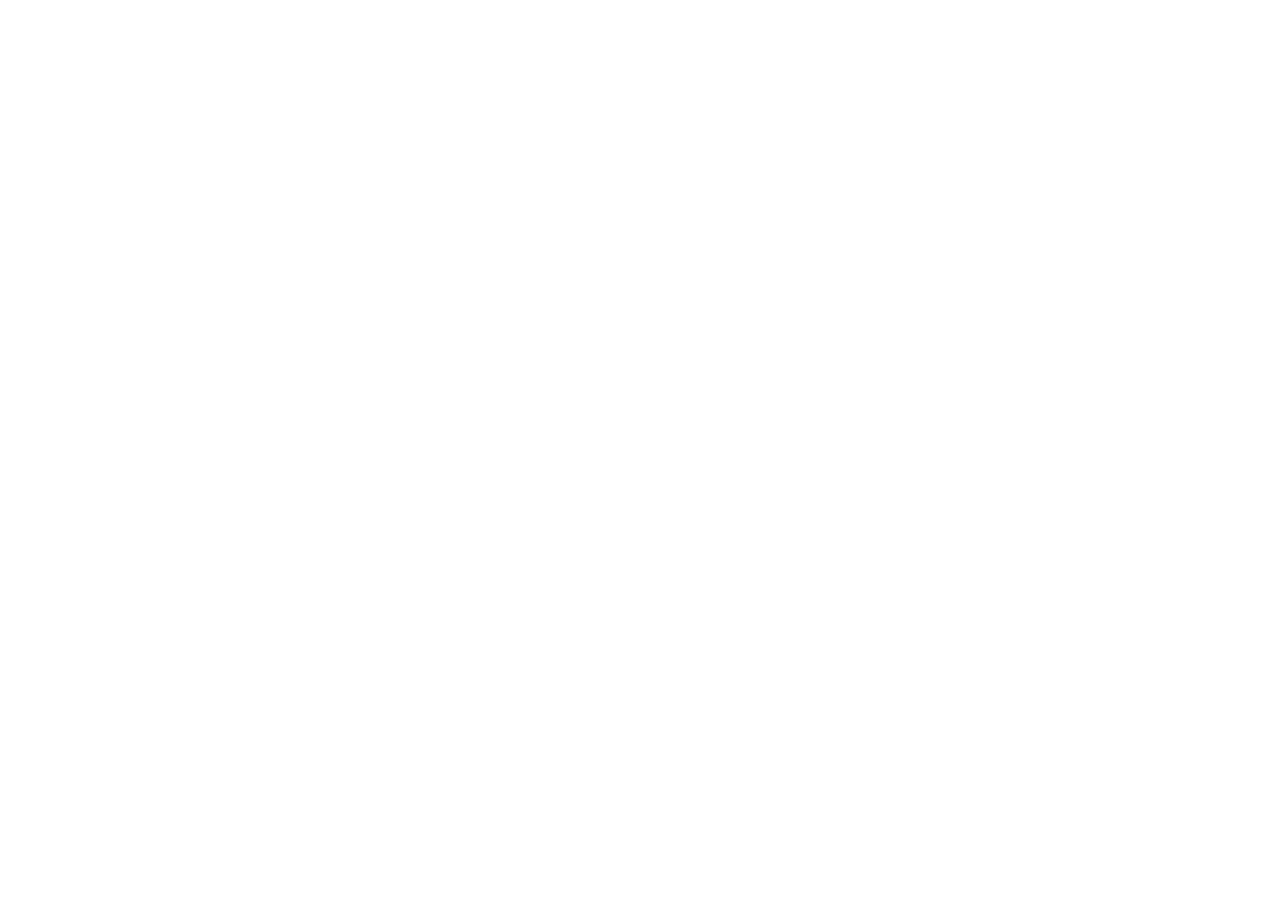
==== index.html @ 5c6f1372 "added files" ====
<!DOCTYPE html>
<html lang="en">
  <head>
    <meta charset="UTF-8" />
    <meta http-equiv="X-UA-Compatible" content="IE=edge" />
    <meta name="viewport" content="width=device-width, initial-scale=1.0" />
    <title>Document</title>
  </head>
  <body></body>
</html>
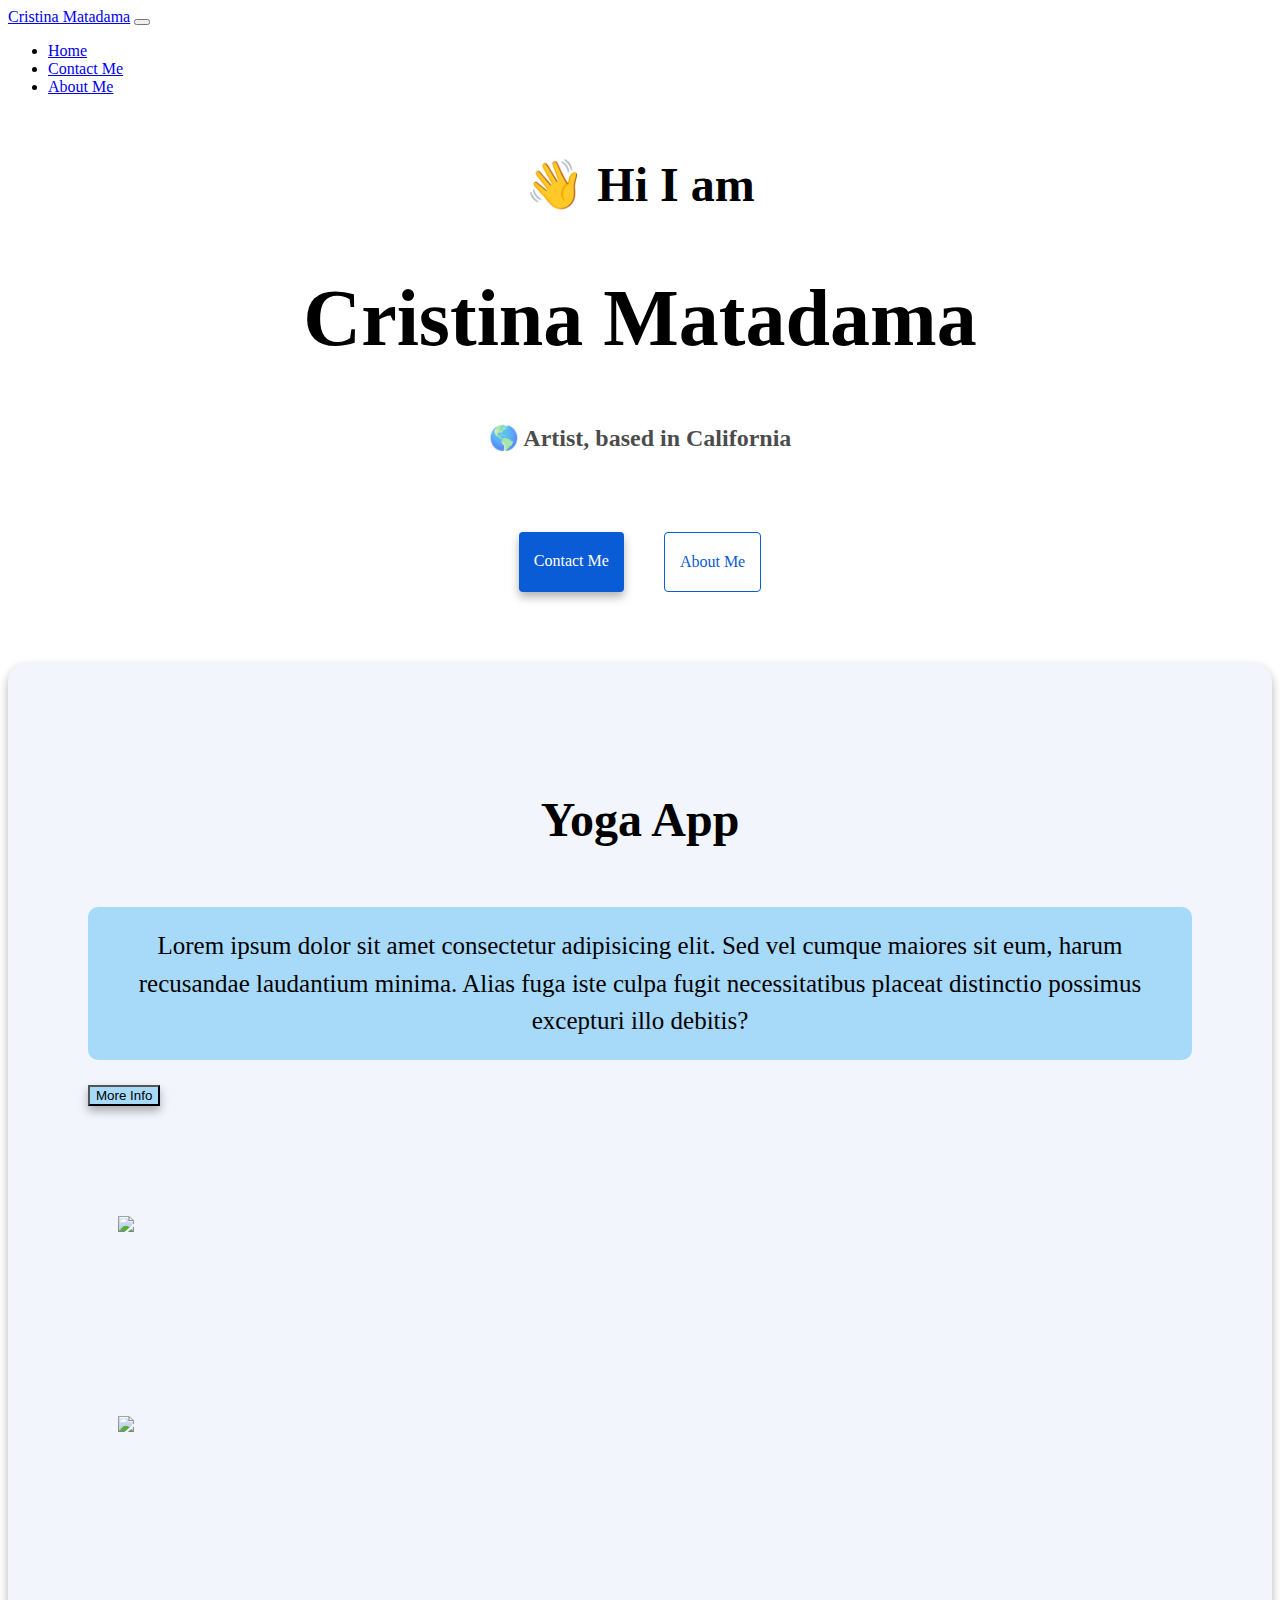
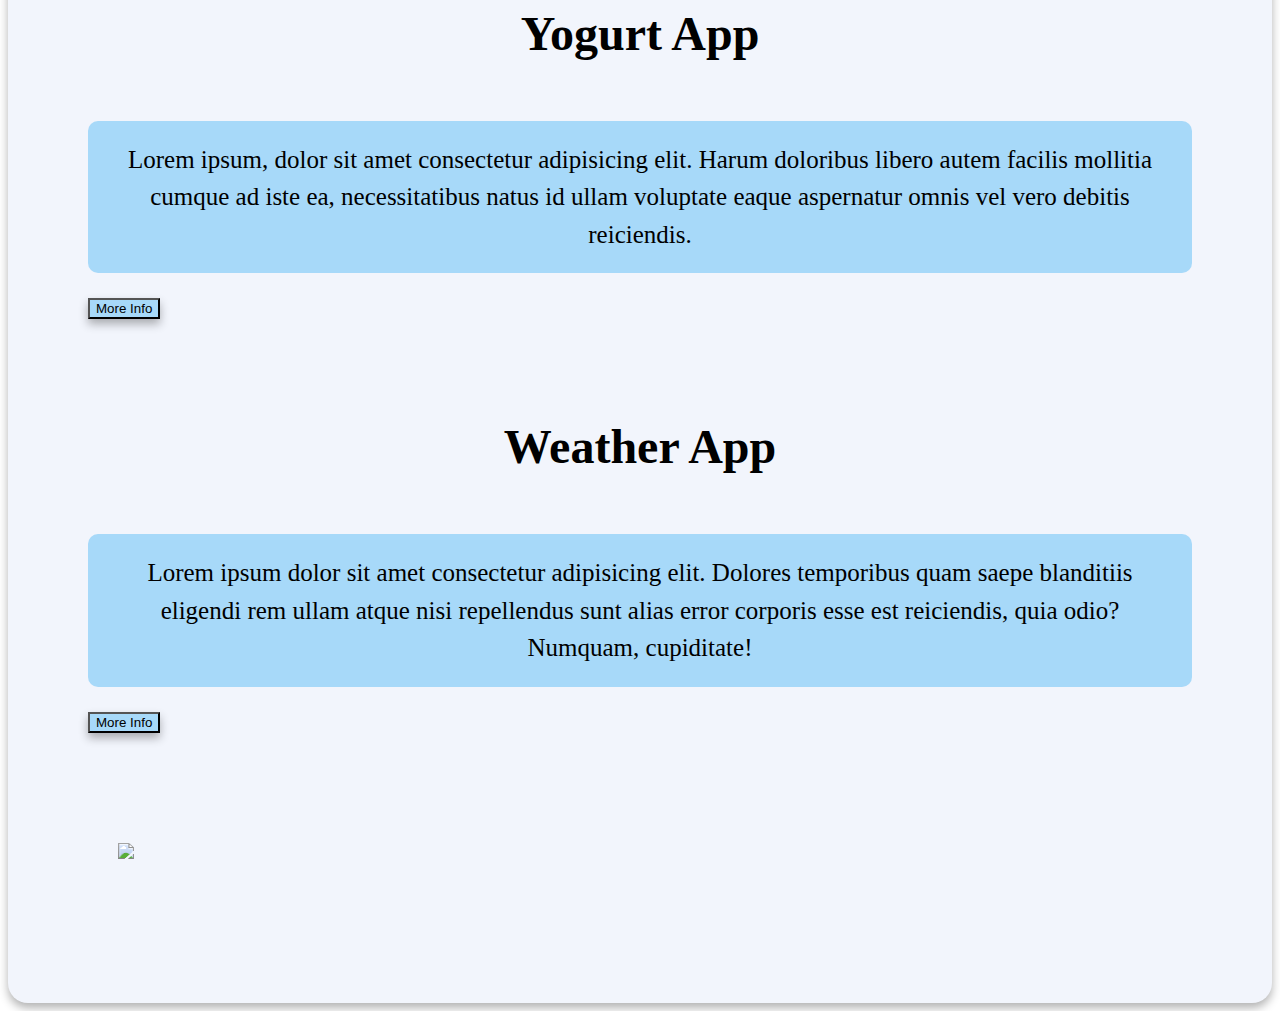
==== commit 2abc877c: "moved info over to git" ====
--- a/index.html
+++ b/index.html
@@ -4,7 +4,107 @@
     <meta charset="UTF-8" />
     <meta http-equiv="X-UA-Compatible" content="IE=edge" />
     <meta name="viewport" content="width=device-width, initial-scale=1.0" />
-    <title>Document</title>
+    <title>Cristina Matadama</title>
+    <link
+      href="https://cdn.jsdelivr.net/npm/bootstrap@5.2.2/dist/css/bootstrap.min.css"
+      rel="stylesheet"
+      integrity="sha384-Zenh87qX5JnK2Jl0vWa8Ck2rdkQ2Bzep5IDxbcnCeuOxjzrPF/et3URy9Bv1WTRi"
+      crossorigin="anonymous"
+    />
+
+    <link rel="stylesheet" href="style.css" />
   </head>
-  <body></body>
+  <body>
+    <nav class="navbar navbar-expand-lg bg-light sticky-top">
+      <div class="container-fluid">
+        <a class="navbar-brand" href="#">Cristina Matadama</a>
+        <button
+          class="navbar-toggler"
+          type="button"
+          data-bs-toggle="collapse"
+          data-bs-target="#navbarNav"
+          aria-controls="navbarNav"
+          aria-expanded="false"
+          aria-label="Toggle navigation"
+        >
+          <span class="navbar-toggler-icon"></span>
+        </button>
+        <div class="collapse navbar-collapse" id="navbarNav">
+          <ul class="navbar-nav">
+            <li class="nav-item">
+              <a class="nav-link active" aria-current="page" href="index.html"
+                >Home</a
+              >
+            </li>
+            <li class="nav-item">
+              <a class="nav-link" href="about.html">Contact Me</a>
+            </li>
+            <li class="nav-item">
+              <a class="nav-link" href="about.html">About Me</a>
+            </li>
+          </ul>
+        </div>
+      </div>
+    </nav>
+
+    <h2>👋 Hi I am</h2>
+    <h1>Cristina Matadama</h1>
+    <h3>🌎 Artist, based in California</h3>
+    <div class="navigation-links">
+      <a href="about.html#contact" class="contact-link">Contact me</a>
+      <a href="about.html" class="about-link">About me</a>
+    </div>
+
+    <div class="container back-info">
+      <div class="row">
+        <div class="col-md-6 table-info">
+          <h2>Yoga App</h2>
+          <p class="info-lorem">
+            Lorem ipsum dolor sit amet consectetur adipisicing elit. Sed vel
+            cumque maiores sit eum, harum recusandae laudantium minima. Alias
+            fuga iste culpa fugit necessitatibus placeat distinctio possimus
+            excepturi illo debitis?
+          </p>
+          <button type="button" class="btn btn-color">More Info</button>
+        </div>
+
+        <div class="col-md-6 table-info">
+          <img src="images/yoga.png" class="img-fluid" />
+        </div>
+
+        <div class="col-md-6 table-info">
+          <img src="images/yogurt.png" class="img-fluid" />
+        </div>
+        <div class="col-md-6 table-info">
+          <h2>Yogurt App</h2>
+          <p class="info-lorem">
+            Lorem ipsum, dolor sit amet consectetur adipisicing elit. Harum
+            doloribus libero autem facilis mollitia cumque ad iste ea,
+            necessitatibus natus id ullam voluptate eaque aspernatur omnis vel
+            vero debitis reiciendis.
+          </p>
+          <button type="button" class="btn btn-color">More Info</button>
+        </div>
+        <div class="col-md-6 table-info">
+          <h2>Weather App</h2>
+          <p class="info-lorem">
+            Lorem ipsum dolor sit amet consectetur adipisicing elit. Dolores
+            temporibus quam saepe blanditiis eligendi rem ullam atque nisi
+            repellendus sunt alias error corporis esse est reiciendis, quia
+            odio? Numquam, cupiditate!
+          </p>
+          <button type="button" class="btn btn-color">More Info</button>
+        </div>
+        <div class="col-md-6 table-info">
+          <img src="images/weather.png" class="img-fluid" />
+        </div>
+      </div>
+    </div>
+
+    <script
+      src="https://cdn.jsdelivr.net/npm/bootstrap@5.2.2/dist/js/bootstrap.bundle.min.js"
+      integrity="sha384-OERcA2EqjJCMA+/3y+gxIOqMEjwtxJY7qPCqsdltbNJuaOe923+mo//f6V8Qbsw3"
+      crossorigin="anonymous"
+    ></script>
+  </body>
 </html>
--- a/style.css
+++ b/style.css
@@ -0,0 +1,119 @@
+:root {
+  --primary-color: #0a5bd6;
+  --secondary-color: #26a9f55e;
+  --box-shadow: 0 5px 10px rgba(0, 0, 0, 0.3);
+}
+
+h1,
+h2,
+h3 {
+  text-align: center;
+  margin: 60px;
+}
+
+h1 {
+  font-size: 80px;
+}
+
+h2 {
+  font-size: 48px;
+}
+
+h3 {
+  font-size: 24px;
+  opacity: 0.7;
+}
+
+p {
+  background: var(--secondary-color);
+  padding: 20px;
+  border-radius: 4px;
+  font-size: 18px;
+  line-height: 1.5;
+  text-align: center;
+}
+
+.navigation-links {
+  display: flex;
+  margin-top: 10px;
+  margin-bottom: 50px;
+  justify-content: center;
+}
+
+.navigation-links a {
+  margin: 20px;
+  border-radius: 4px;
+  padding: 20px 15px;
+  text-decoration: none;
+  text-transform: capitalize;
+}
+
+.contact-link {
+  background: var(--primary-color);
+  box-shadow: var(--box-shadow);
+  color: white;
+}
+
+.about-link {
+  color: var(--primary-color);
+  border: 1px solid var(--primary-color);
+}
+
+.homepage-link {
+  color: var(--primary-color);
+  text-align: center;
+  display: block;
+}
+
+.about-paragraphs {
+  display: flex;
+  margin: 40px;
+}
+
+.about-paragraphs p {
+  margin: 10px;
+  padding: 10px 130px;
+  font-size: 20px;
+  background-color: white;
+}
+
+.email-link {
+  display: flex;
+  justify-content: center;
+  color: var(--primary-color);
+  font-size: 28px;
+  text-decoration: none;
+}
+img {
+  border-radius: 10px;
+  padding: 50px 10px;
+  margin: 20px;
+}
+.back-info {
+  border-radius: 20px;
+  background-color: #f2f5fc;
+  padding: 50px;
+  justify-content: center;
+  box-shadow: var(--box-shadow);
+}
+
+.btn-color {
+  background-color: var(--secondary-color);
+  box-shadow: var(--box-shadow);
+}
+.table-info {
+  padding: 20px 30px;
+}
+
+.info-lorem {
+  font-size: 25px;
+  border-radius: 10px;
+}
+
+.email-link:hover {
+  text-decoration: underline;
+}
+
+.about-img {
+  box-shadow: var(--box-shadow);
+}
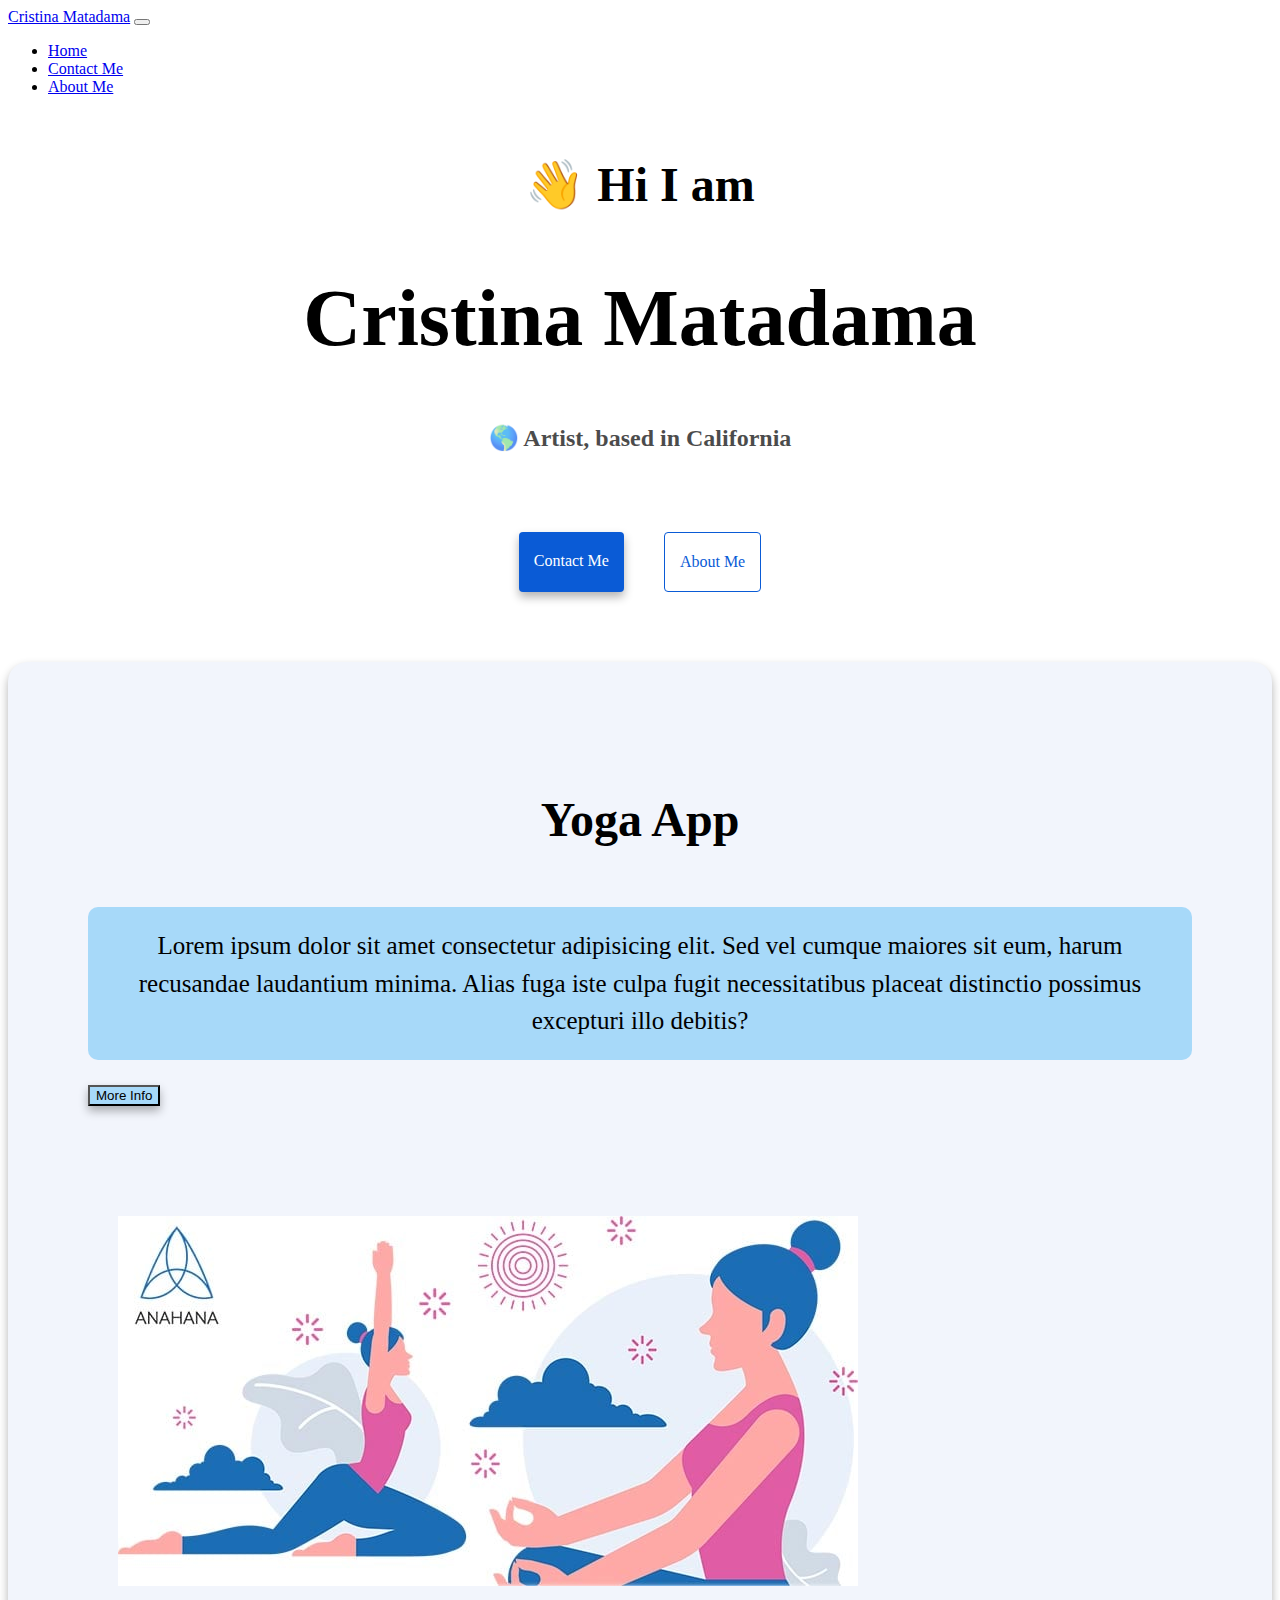
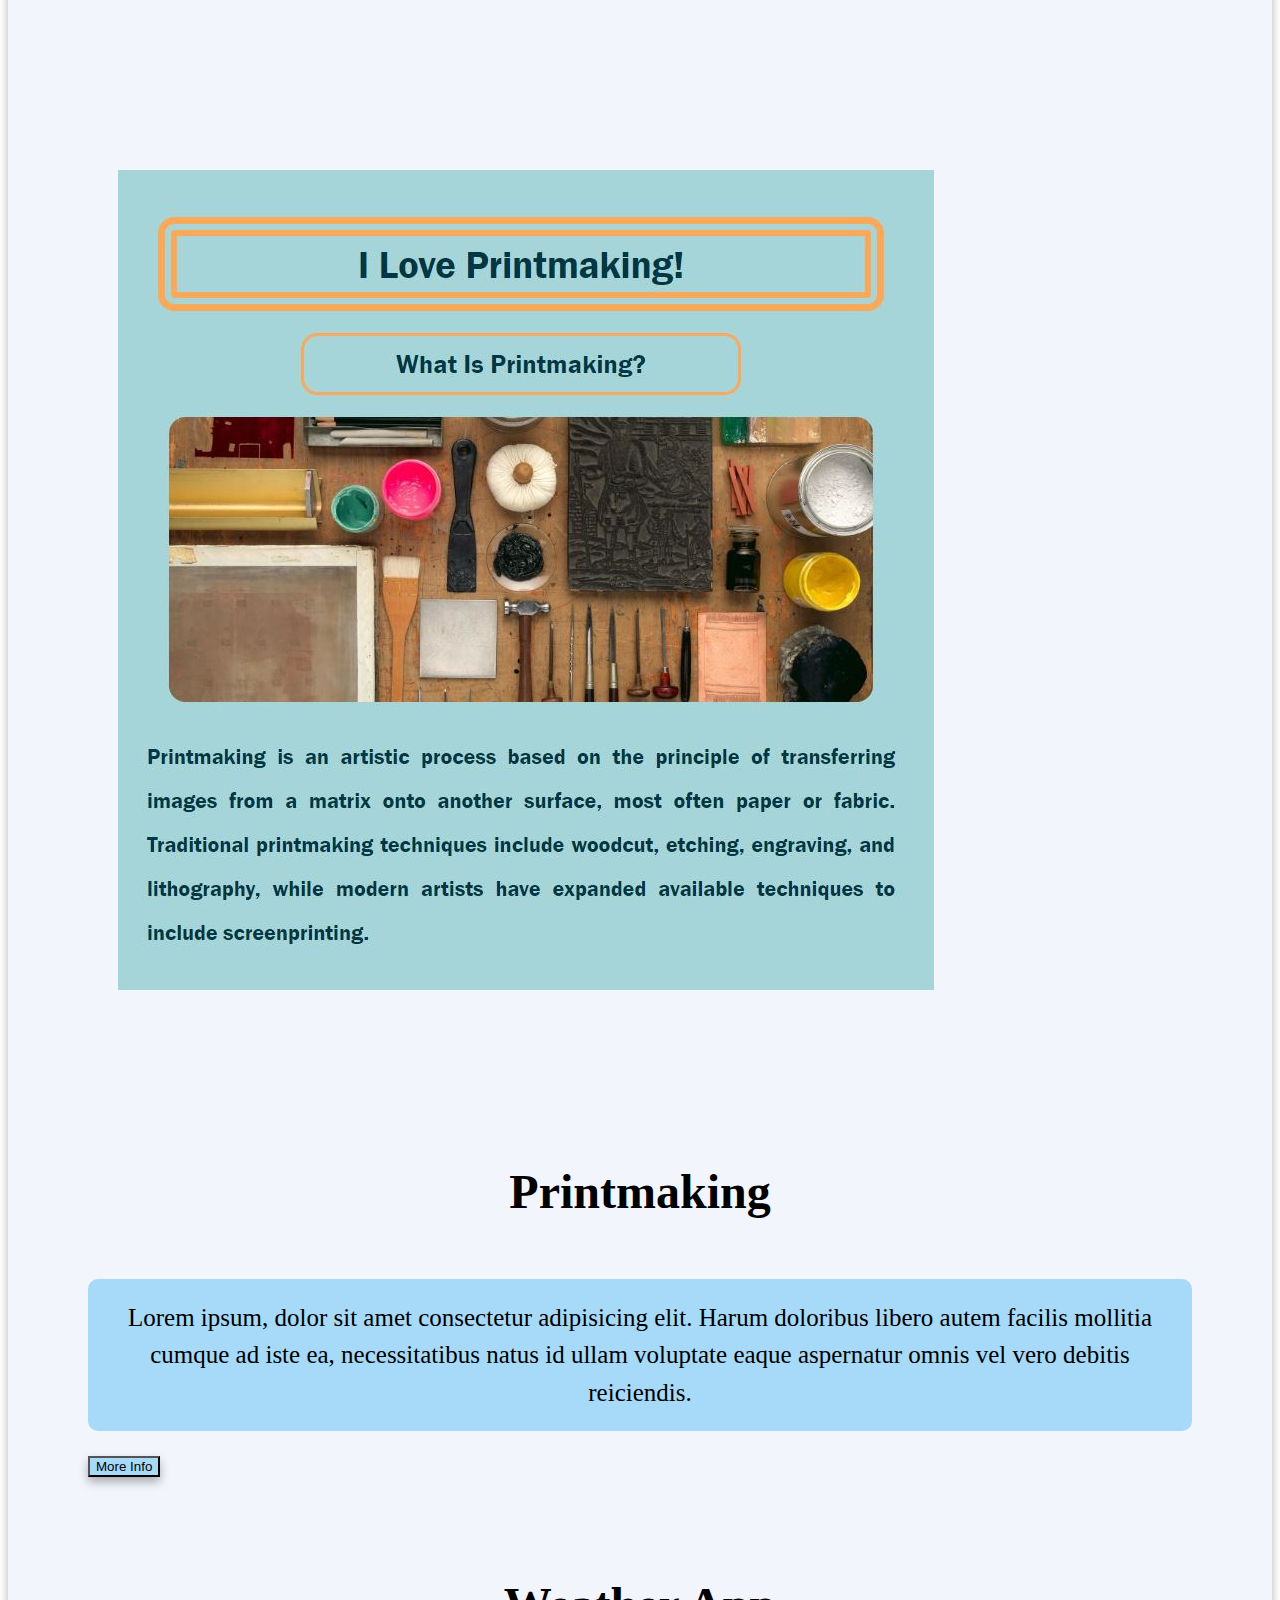
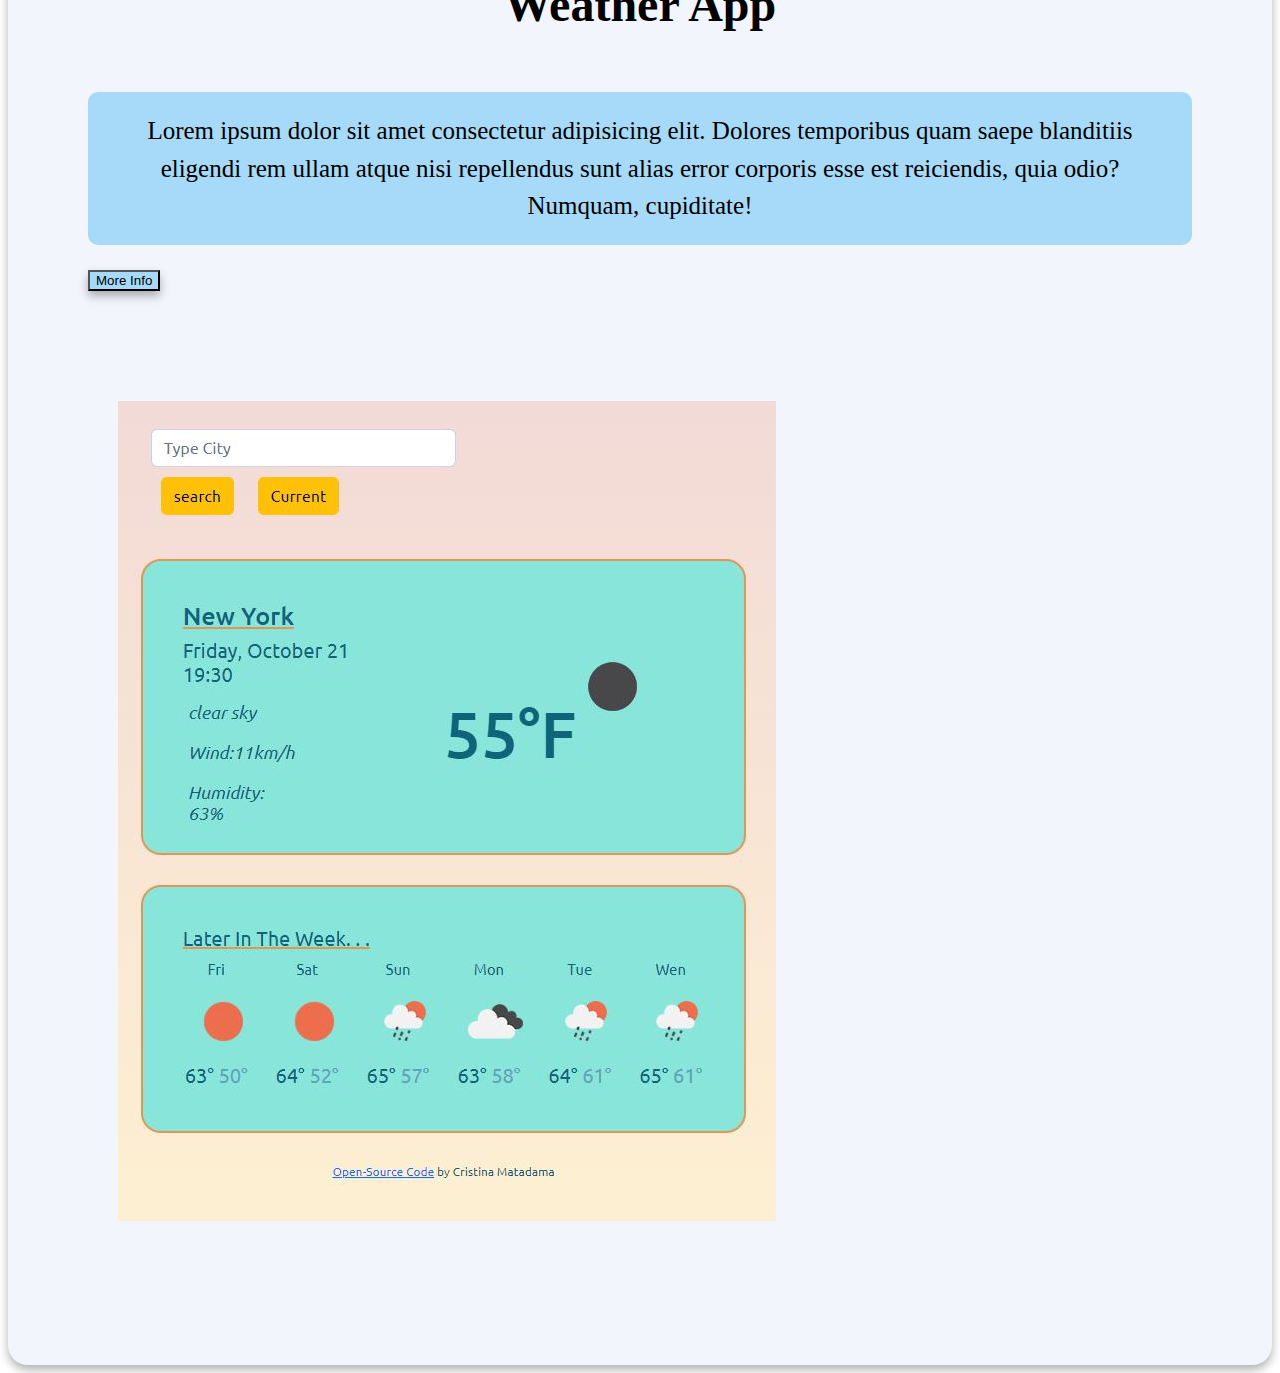
==== commit 9188f608: "added alt text to img" ====
--- a/index.html
+++ b/index.html
@@ -69,14 +69,18 @@
         </div>
 
         <div class="col-md-6 table-info">
-          <img src="images/yoga.png" class="img-fluid" />
+          <img
+            src="images/two-women-doing-yoga-740.jpg"
+            class="img-fluid"
+            alt="art of women doing yoga"
+          />
         </div>
 
         <div class="col-md-6 table-info">
-          <img src="images/yogurt.png" class="img-fluid" />
+          <img src="images/printing.JPG" class="img-fluid" alt="screen shot of printmaking site"/>
         </div>
         <div class="col-md-6 table-info">
-          <h2>Yogurt App</h2>
+          <h2>Printmaking</h2>
           <p class="info-lorem">
             Lorem ipsum, dolor sit amet consectetur adipisicing elit. Harum
             doloribus libero autem facilis mollitia cumque ad iste ea,
@@ -96,7 +100,11 @@
           <button type="button" class="btn btn-color">More Info</button>
         </div>
         <div class="col-md-6 table-info">
-          <img src="images/weather.png" class="img-fluid" />
+          <img
+            src="images/weath.JPG"
+            class="img-fluid"
+            alt="weather app screenshot"
+          />
         </div>
       </div>
     </div>
